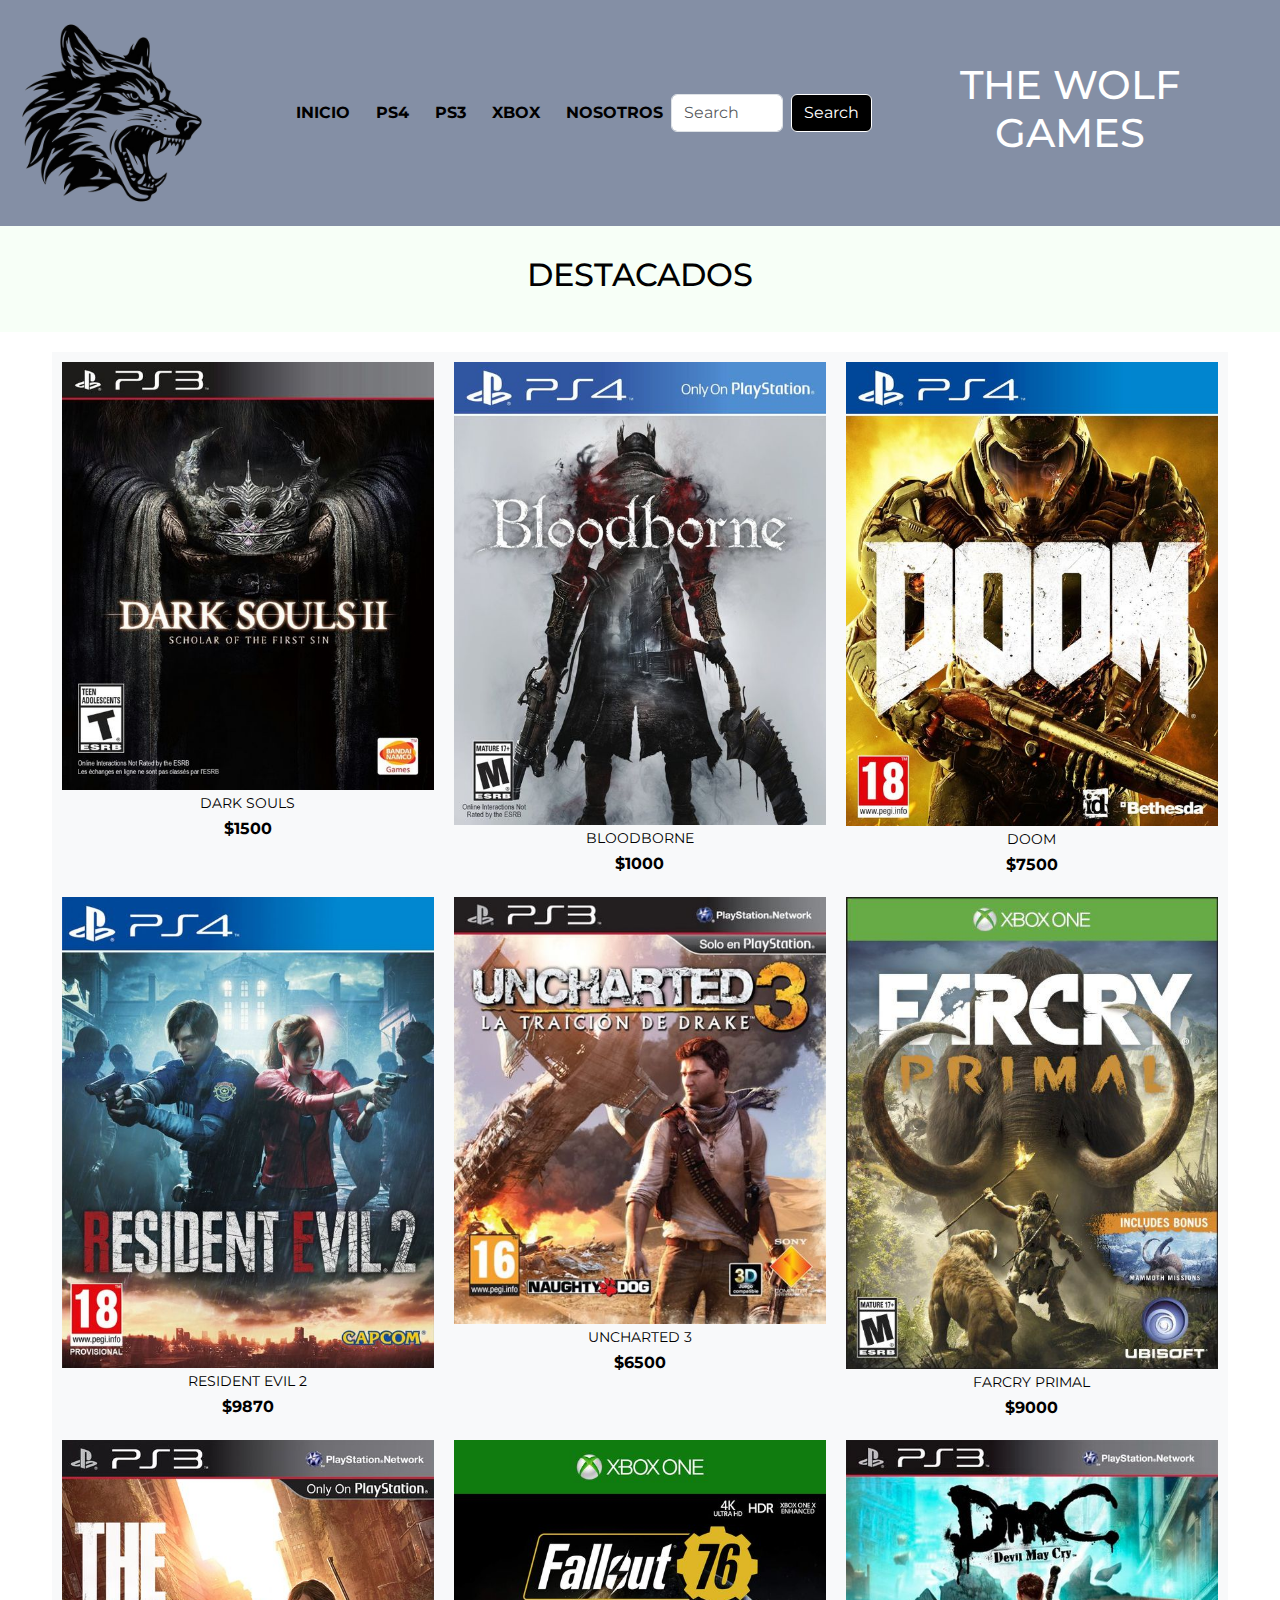
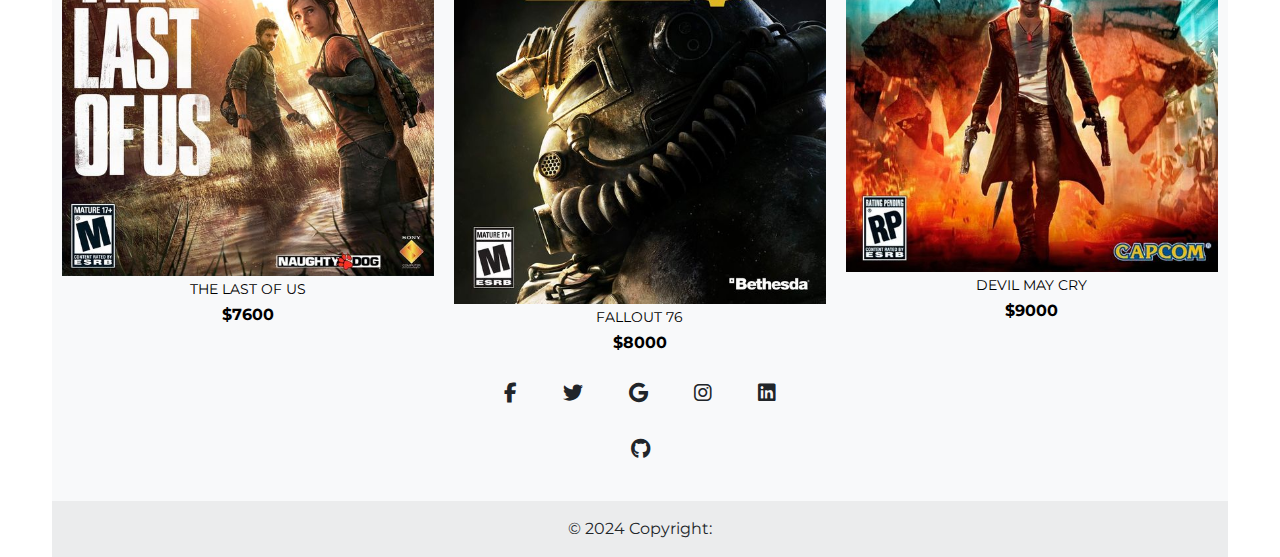
==== index.html @ 73f286ef "carpetas" ====
<!DOCTYPE html>
<html lang="es">
<head>
    <meta charset="UTF-8">
    <meta name="viewport" content="width=device-width, initial-scale=1.0">
    <title>TWG</title>
    <link href="https://cdn.jsdelivr.net/npm/bootstrap@5.3.3/dist/css/bootstrap.min.css" rel="stylesheet" integrity="sha384-QWTKZyjpPEjISv5WaRU9OFeRpok6YctnYmDr5pNlyT2bRjXh0JMhjY6hW+ALEwIH" crossorigin="anonymous">
    <link rel="stylesheet" href="/stylesheet.css">
    <link rel="preconnect" href="https://fonts.googleapis.com">
    <link rel="preconnect" href="https://fonts.gstatic.com" crossorigin>
    <link href="https://fonts.googleapis.com/css2?family=Montserrat:ital,wght@0,700;1,700&display=swap" rel="stylesheet">
    <link rel="stylesheet" href="https://cdnjs.cloudflare.com/ajax/libs/font-awesome/6.5.2/css/all.min.css">
</head>
<body>
    <div class="contenido">
    <nav class="navbar navbar-expand-lg" id="navbar">
    <div class="container-fluid">
    <a class="navbar-brand" href="/index.html" id="logo"><img src="img/logo5.png-removebg-preview.png" width="200px"></a>
        <button class="navbar-toggler" type="button" data-bs-toggle="collapse" data-bs-target="#navbarSupportedContent"ariaria-controls="navbarSupportedContent" aria-expanded="false" aria-label="Toggle navigation">
        <span><i class="fa-solid fa-bars" style="color:white;font-size: 23px;"></i></span>
        </button>
        <div class="collapse navbar-collapse" id="navbarSupportedContent">
        <ul class="navbar-nav me-auto mb-2 mb-lg-0">
            <li class="nav-item">
            <a class="nav-link active" aria-current="page" href="./index.html">INICIO</a>
            </li>

            <li class="nav-item">
            <a class="nav-link active" aria-current="page" href="paginas/ps4.html">PS4</a>
            </li>

            <li class="nav-item">
            <a class="nav-link active" aria-current="page" href="paginas/ps3.html">PS3</a>
            </li>

            <li class="nav-item">
            <a class="nav-link active" aria-current="page" href="paginas/xbox.html">XBOX</a>
            </li>

            <li class="nav-item">
            <a class="nav-link active" aria-current="page" href="paginas/nosotros.html">NOSOTROS</a>
            </li>

        </ul>
        <form class="d-flex">
        <input class="form-control me-2" type="search" placeholder="Search" aria-label="Search">
        <button class="btn btn-outline-success" type="submit">Search</button>
        </form>
        </div>
        <header>
            <h1>THE WOLF GAMES</h1>
        </header>
        </nav>
        <header class="subtitulo">
            <h2>DESTACADOS</h2>
        </header>
        <div class="container">
            <div class="row">
            <div class="col-xs-12 col-s-12 col-m-2 col-l-2"></div>
            <div class="col-m-10 col-l-7"></div>
            <div class="col-m-12 col-l-3"></div>
            </div>

            <div class="productos">

    <a href="#" class="col-m-4 col-s-6 product-box">
    <img src="img/dark.jpg" alt="producto1" width="100%">
    <h3>DARK SOULS</h3>
    <strong>$1500</strong>
    </a>

    <a href="#" class="col-m-4 col-s-6 product-box">
    <img src="img/juego1.png" alt="producto1" width="100%">
    <h3>BLOODBORNE</h3>
    <strong>$1000</strong>
    </a>

    <a href="#" class="col-m-4 col-s-6 product-box">
    <img src="img/doomk.jpg" alt="producto1" width="100%">
    <h3>DOOM</h3>
    <strong>$7500</strong>
    </a>

    <a href="#" class="col-m-4 col-s-6 product-box">
    <img src="img/juego2.png" alt="producto1" width="100%">
    <h3>RESIDENT EVIL 2</h3>
    <strong>$9870</strong>
    </a>

    <a href="#" class="col-m-4 col-s-6 product-box">
    <img src="img/uncharted.jpg" alt="producto1" width="100%">
    <h3>UNCHARTED 3</h3>
    <strong>$6500</strong>
    </a>

    <a href="#" class="col-m-4 col-s-6 product-box">
    <img src="img/far.jpg" alt="producto1" width="100%">
    <h3>FARCRY PRIMAL</h3>
    <strong>$9000</strong>
    </a>

    <a href="#" class="col-m-4 col-s-6 product-box">
    <img src="img/thl.jpg" alt="producto1" width="100%">
    <h3>THE LAST OF US</h3>
    <strong>$7600</strong>
    </a>

    <a href="#" class="col-m-4 col-s-6 product-box">
        <img src="img/fallout.jpg" alt="producto1" width="100%">
        <h3>FALLOUT 76</h3>
        <strong>$8000</strong>
        </a>
    

        <a href="#" class="col-m-4 col-s-6 product-box">
            <img src="img/dmc.jpg" alt="producto1" width="100%">
            <h3>DEVIL MAY CRY</h3>
            <strong>$9000</strong>
            </a>





                
<script src="https://cdn.jsdelivr.net/npm/bootstrap@5.3.3/dist/js/bootstrap.bundle.min.js" integrity="sha384-YvpcrYf0tY3lHB60NNkmXc5s9fDVZLESaAA55NDzOxhy9GkcIdslK1eN7N6jIeHz" crossorigin="anonymous"></script>
</body>

<footer class="text-center bg-body-tertiary">
    <!-- Grid container -->
    <div class="container pt-4">
    <!-- Section: Social media -->
    <section class="mb-4">
        <!-- Facebook -->
        <a
        data-mdb-ripple-init
        class="btn btn-link btn-floating btn-lg text-body m-1"
        href="https://www.facebook.com/profile.php?id=100048649174184"
        role="button"
        data-mdb-ripple-color="dark"
        ><i class="fab fa-facebook-f"></i
        ></a>
        <!-- Twitter -->
        <a
        data-mdb-ripple-init
        class="btn btn-link btn-floating btn-lg text-body m-1"
        href="https://twitter.com/Gabriel78394767"
        role="button"
        data-mdb-ripple-color="dark"
        ><i class="fab fa-twitter"></i
        ></a>

        <!-- Google -->
        <a
        data-mdb-ripple-init
        class="btn btn-link btn-floating btn-lg text-body m-1"
        href="http://127.0.0.1:5500/index.html?#!"
        role="button"
        data-mdb-ripple-color="dark"
        ><i class="fab fa-google"></i
        ></a>
        <!-- Instagram -->
        <a
        data-mdb-ripple-init
        class="btn btn-link btn-floating btn-lg text-body m-1"
        href="https://www.instagram.com/the_wolf_games__?igsh=MTE1ZDN4N2NyMnF2aQ=="
        role="button"
        data-mdb-ripple-color="dark"
        ><i class="fab fa-instagram"></i
        ></a>
        <!-- Linkedin -->
        <a
        data-mdb-ripple-init
        class="btn btn-link btn-floating btn-lg text-body m-1"
        href="#!"
        role="button"
        data-mdb-ripple-color="dark"
        ><i class="fab fa-linkedin"></i
        ></a>
        <!-- Github -->
        <a
        data-mdb-ripple-init
        class="btn btn-link btn-floating btn-lg text-body m-1"
        href="https://github.com/Gabriel9871/thewolfgames"
        role="button"
        data-mdb-ripple-color="dark"
        ><i class="fab fa-github"></i
        ></a>
    </section>
    <!-- Section: Social media -->
    </div>
    <!-- Grid container -->
    <!-- Copyright -->
    <div class="text-center p-3" style="background-color: rgba(0, 0, 0, 0.05);">
    © 2024 Copyright:
    <a class="text-body" href="https://mdbootstrap.com/"></a>
    </div>
    <!-- Copyright -->
</footer>
</html>
---- stylesheet.css ----
* {
margin: 0;
padding: 0;
box-sizing: border-box;
font-family: "Montserrat", sans-serif;
}

.contenido{
    background-color: white;
}

html::-webkit-scrollbar-track{
    background: transparent;
}

html::-webkit-scrollbar-thumb{
    background-color: #848FA5;
    border-radius: 10px;
}

html::-webkit-scrollbar{
    width: 10px;
}

#navbar{
    background-color: #848FA5;
}

#logoimg{
    border-radius: 10px;
    width: 160px;
    margin-left: 40px;

}

.navbar-nav{
    margin-left: 50px;
}

.nav-item .nav-link{
    color: black;
    margin-left: 10px;
    font-weight: bold;
    transition: 0.5s;
}

.nav-item .nav-link:hover{
    background-color: #1E3F20;
    border-radius: 5px;
    color: white;

}

#navbar form button{
    background: black;
    color: white;
    border: 1px solid white;
}

header {
    background-color: #848FA5;
    color: white;
    padding: 40px 40px;
    text-align: center;
    font-size: 25px;
}

.subtitulo{
    background-color:#F7FFF7 ;
    color: black;
    padding: 30px 30px;
    text-align: center;
    font-size: 20px;
}

.container {
    max-width: 1200px;
    margin: 0 auto;
}

.row::after{
    content: "";
    clear: both;
    display: table;
}
[class*="col-"]
{
    float: left;
    padding: 10px;
    width: 100%;

}

section {
    width: 350px;
    margin: 0 auto
}

section article {
    transition: box-shadow 0.3s ease;
    background-color: #fff;
    margin: 1rem 0;
    border-radius: 0.5rem;
    padding: 0.25rem 0rem;
    cursor: pointer;
}

section article:hover{
    box-shadow: 0 0.1rem 0.4rem rgba(0, 0, 0, 0.3);
}

section article h2,section article p {
    margin: 1rem;
}









@media only screen and (max-width: 600px ) {
    .col-xs-1{width: 8.33%;}
    .col-xs-2{width: 16.66%;}
    .col-xs-3{width: 25%;}
    .col-xs-4{width: 33.33%;}
    .col-xs-5{width: 41.66%;}
    .col-xs-6{width: 50%;}
    .col-xs-7{width: 58.33%;}
    .col-xs-8{width: 66.66%;}
    .col-xs-9{width: 75%;}
    .col-xs-10{width: 83.33%;}
    .col-xs-11{width: 91.66%;}
    .col-xs-12{width: 100%;}
}


@media only screen and (min-width: 600px){
.col-s-1{width: 8.33%;}
.col-s-2{width: 16.66%;}
.col-s-3{width: 25%;}
.col-s-4{width: 33.33%;}
.col-s-5{width: 41.66%;}
.col-s-6{width: 50%;}
.col-s-7{width: 58.33%;}
.col-s-8{width: 66.66%;}
.col-s-9{width: 75%;}
.col-s-10{width: 83.33%;}
.col-s-11{width: 91.66%;}
.col-s-12{width: 100%;}
}

@media only screen and (min-width: 768px){
    .col-m-1{width: 8.33%;}
    .col-m-2{width: 16.66%;}
    .col-m-3{width: 25%;}
    .col-m-4{width: 33.33%;}
    .col-m-5{width: 41.66%;}
    .col-m-6{width: 50%;}
    .col-m-7{width: 58.33%;}
    .col-m-8{width: 66.66%;}
    .col-m-9{width: 75%;}
    .col-m-10{width: 83.33%;}
    .col-m-11{width: 91.66%;}
    .col-m-12{width: 100%;}
    }

@media only screen and (min-width: 992px){
    .col-l-1{width: 8.33%;}
    .col-l-2{width: 16.66%;}
    .col-l-3{width: 25%;}
    .col-l-4{width: 33.33%;}
    .col-l-5{width: 41.66%;}
    .col-l-6{width: 50%;}
    .col-l-7{width: 58.33%;}
    .col-l-8{width: 66.66%;}
    .col-l-9{width: 75%;}
    .col-l-10{width: 83.33%;}
    .col-l-11{width: 91.66%;}
    .col-l-12{width: 100%;}
    }

@media only screen and (min-width: 1200px){
    .col-xl-1{width: 8.33%;}
    .col-xl-2{width: 16.66%;}
    .col-xl-3{width: 25%;}
    .col-xl-4{width: 33.33%;}
    .col-xl-5{width: 41.66%;}
    .col-xl-6{width: 50%;}
    .col-xl-7{width: 58.33%;}
    .col-xl-8{width: 66.66%;}
    .col-xl-9{width: 75%;}
    .col-xl-10{width: 83.33%;}
    .col-xl-11{width: 91.66%;}
    .col-xl-12{width: 100%;}
    }

.product-box{ 
    text-align: center;
    color: black;
    text-decoration: none;
    }

.product-box:hover{
    text-decoration: none;
}

.product-box img{
    transition: all 0.3s;
}

.product-box:hover img{
    transform: scale(1.05);
}

.product-box h3{
    font-size: 14px;
    font-weight: normal;
    margin: 5px;
    overflow: hidden;
    -o-text-overflow: ellipsis;
    text-overflow: ellipsis;
    white-space: nowrap;
}
body{
    background-color:#F7FFF7

}
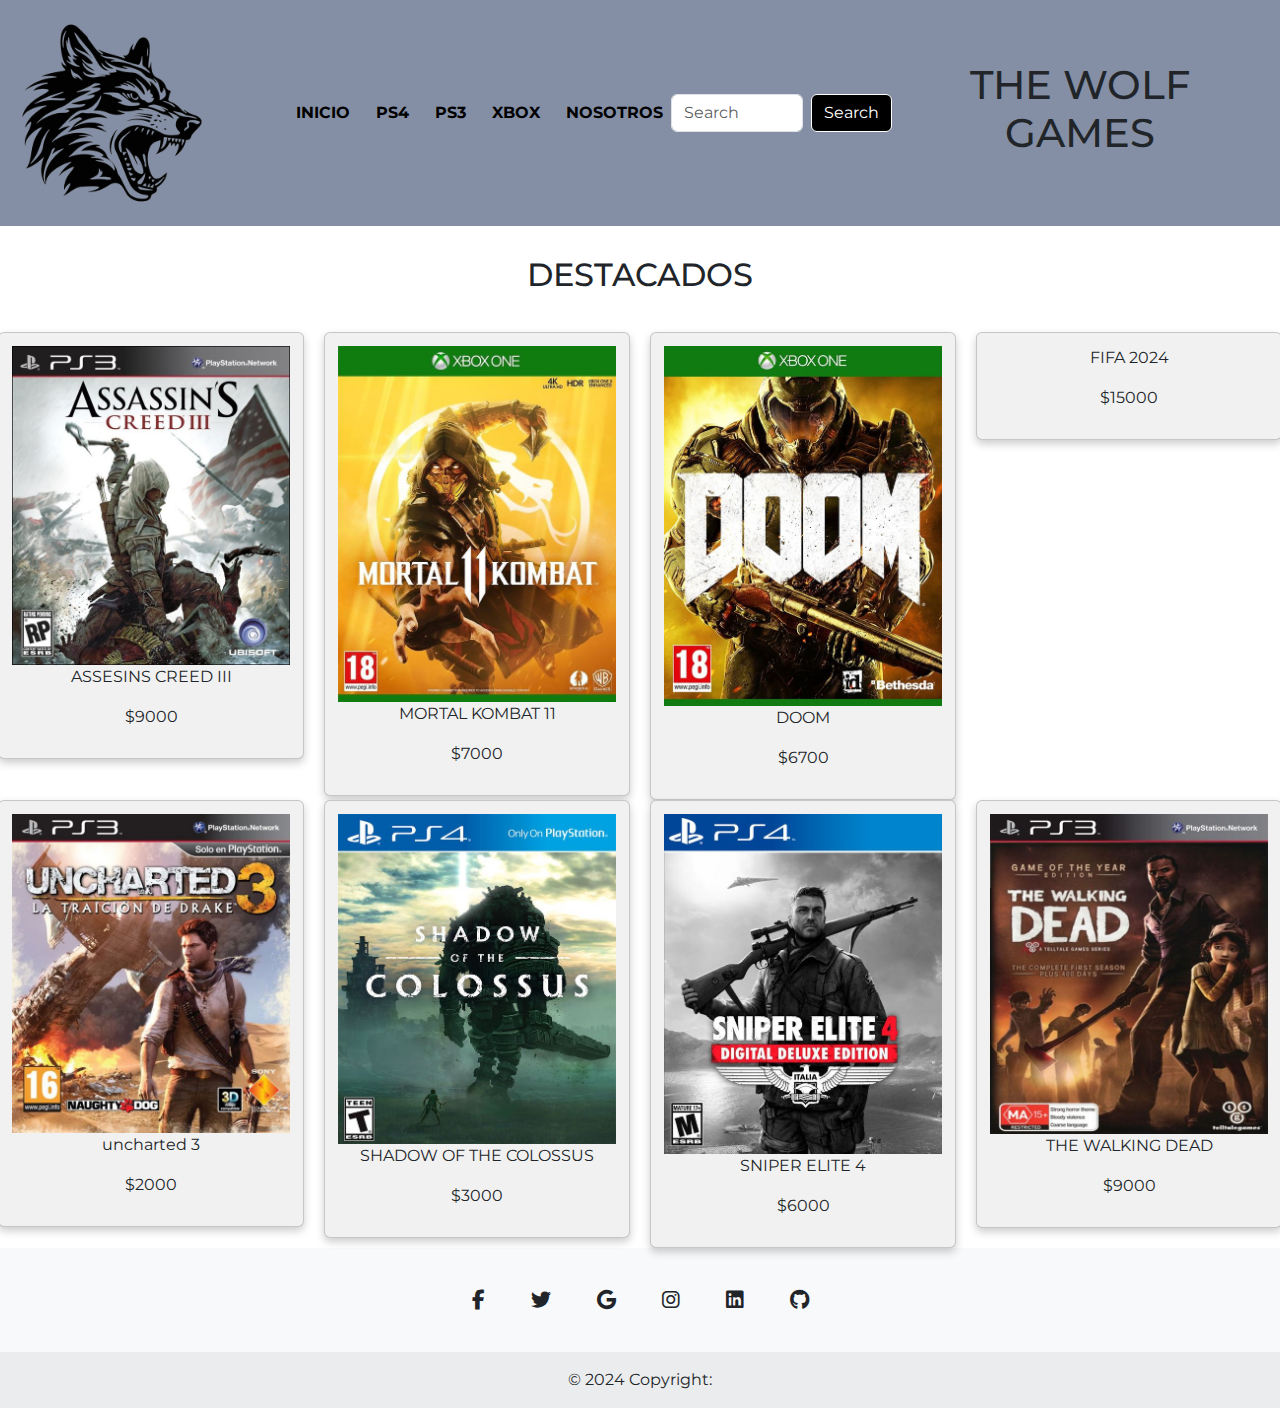
==== commit b6e81ce6: "proyecto final" ====
--- a/index.html
+++ b/index.html
@@ -5,7 +5,7 @@
     <meta name="viewport" content="width=device-width, initial-scale=1.0">
     <title>TWG</title>
     <link href="https://cdn.jsdelivr.net/npm/bootstrap@5.3.3/dist/css/bootstrap.min.css" rel="stylesheet" integrity="sha384-QWTKZyjpPEjISv5WaRU9OFeRpok6YctnYmDr5pNlyT2bRjXh0JMhjY6hW+ALEwIH" crossorigin="anonymous">
-    <link rel="stylesheet" href="/stylesheet.css">
+    <link rel="stylesheet" href="styles.css">
     <link rel="preconnect" href="https://fonts.googleapis.com">
     <link rel="preconnect" href="https://fonts.gstatic.com" crossorigin>
     <link href="https://fonts.googleapis.com/css2?family=Montserrat:ital,wght@0,700;1,700&display=swap" rel="stylesheet">
@@ -15,30 +15,30 @@
     <div class="contenido">
     <nav class="navbar navbar-expand-lg" id="navbar">
     <div class="container-fluid">
-    <a class="navbar-brand" href="/index.html" id="logo"><img src="img/logo5.png-removebg-preview.png" width="200px"></a>
+    <a class="navbar-brand" href="index.html" id="logo"><img src="img/logo5.png-removebg-preview.png" width="200px"></a>
         <button class="navbar-toggler" type="button" data-bs-toggle="collapse" data-bs-target="#navbarSupportedContent"ariaria-controls="navbarSupportedContent" aria-expanded="false" aria-label="Toggle navigation">
         <span><i class="fa-solid fa-bars" style="color:white;font-size: 23px;"></i></span>
         </button>
         <div class="collapse navbar-collapse" id="navbarSupportedContent">
         <ul class="navbar-nav me-auto mb-2 mb-lg-0">
             <li class="nav-item">
-            <a class="nav-link active" aria-current="page" href="./index.html">INICIO</a>
+            <a class="nav-link active" aria-current="page" href="index.html">INICIO</a>
             </li>
 
             <li class="nav-item">
-            <a class="nav-link active" aria-current="page" href="paginas/ps4.html">PS4</a>
+            <a class="nav-link active" aria-current="page" href="/paginas'//ps4.html">PS4</a>
             </li>
 
             <li class="nav-item">
-            <a class="nav-link active" aria-current="page" href="paginas/ps3.html">PS3</a>
+            <a class="nav-link active" aria-current="page" href="/paginas'//ps3.html">PS3</a>
             </li>
 
             <li class="nav-item">
-            <a class="nav-link active" aria-current="page" href="paginas/xbox.html">XBOX</a>
+            <a class="nav-link active" aria-current="page" href="/paginas'//xbox.html">XBOX</a>
             </li>
 
             <li class="nav-item">
-            <a class="nav-link active" aria-current="page" href="paginas/nosotros.html">NOSOTROS</a>
+            <a class="nav-link active" aria-current="page" href="/paginas'//nosotros.html">NOSOTROS</a>
             </li>
 
         </ul>
@@ -54,75 +54,49 @@
         <header class="subtitulo">
             <h2>DESTACADOS</h2>
         </header>
-        <div class="container">
-            <div class="row">
-            <div class="col-xs-12 col-s-12 col-m-2 col-l-2"></div>
-            <div class="col-m-10 col-l-7"></div>
-            <div class="col-m-12 col-l-3"></div>
+
+        <div class="row">
+            <div class="column">
+              <div class="card"><img src="img/assesin.jpg" alt="100%"><p>ASSESINS CREED III</p><p>$9000</p></div>
             </div>
+            <div class="column">
+              <div class="card"><img src="img/mk11.jpg" alt="100%"><p>MORTAL KOMBAT 11</p><p>$7000</p></div>
+            </div>
+            <div class="column">
+              <div class="card"><img src="img/DOOM.jpg" alt="100%"><p>DOOM</p><p>$6700</p></div>
+            </div>
+            <div class="column">
+              <div class="card"><img src="img/fifa.jpg" alt=""><p>FIFA 2024</p><p>$15000</p></div>
+            </div>
+          </div>
 
-            <div class="productos">
-
-    <a href="#" class="col-m-4 col-s-6 product-box">
-    <img src="img/dark.jpg" alt="producto1" width="100%">
-    <h3>DARK SOULS</h3>
-    <strong>$1500</strong>
-    </a>
-
-    <a href="#" class="col-m-4 col-s-6 product-box">
-    <img src="img/juego1.png" alt="producto1" width="100%">
-    <h3>BLOODBORNE</h3>
-    <strong>$1000</strong>
-    </a>
-
-    <a href="#" class="col-m-4 col-s-6 product-box">
-    <img src="img/doomk.jpg" alt="producto1" width="100%">
-    <h3>DOOM</h3>
-    <strong>$7500</strong>
-    </a>
-
-    <a href="#" class="col-m-4 col-s-6 product-box">
-    <img src="img/juego2.png" alt="producto1" width="100%">
-    <h3>RESIDENT EVIL 2</h3>
-    <strong>$9870</strong>
-    </a>
-
-    <a href="#" class="col-m-4 col-s-6 product-box">
-    <img src="img/uncharted.jpg" alt="producto1" width="100%">
-    <h3>UNCHARTED 3</h3>
-    <strong>$6500</strong>
-    </a>
-
-    <a href="#" class="col-m-4 col-s-6 product-box">
-    <img src="img/far.jpg" alt="producto1" width="100%">
-    <h3>FARCRY PRIMAL</h3>
-    <strong>$9000</strong>
-    </a>
-
-    <a href="#" class="col-m-4 col-s-6 product-box">
-    <img src="img/thl.jpg" alt="producto1" width="100%">
-    <h3>THE LAST OF US</h3>
-    <strong>$7600</strong>
-    </a>
-
-    <a href="#" class="col-m-4 col-s-6 product-box">
-        <img src="img/fallout.jpg" alt="producto1" width="100%">
-        <h3>FALLOUT 76</h3>
-        <strong>$8000</strong>
-        </a>
-    
-
-        <a href="#" class="col-m-4 col-s-6 product-box">
-            <img src="img/dmc.jpg" alt="producto1" width="100%">
-            <h3>DEVIL MAY CRY</h3>
-            <strong>$9000</strong>
-            </a>
+          <div class="row">
+            <div class="column">
+              <div class="card"><img src="img/uncharted.jpg" alt="100%"><p>uncharted 3</p><p>$2000</p></div>
+            </div>
+            <div class="column">
+              <div class="card"><img src="img/shadow.jpg" alt="100%"><p>SHADOW OF THE COLOSSUS</p><p>$3000</p></div>
+            </div>
+            <div class="column">
+              <div class="card"><img src="img/sniper.jpg" alt="100%"><p>SNIPER ELITE 4</p><p>$6000</p></div>
+            </div>
+            <div class="column">
+              <div class="card"><img src="img/walkin.jpg" alt="100%"><p>THE WALKING DEAD</p><p>$9000</p></div>
+            </div>
+          </div>
 
 
 
 
 
-                
+
+
+
+
+
+
+
+
 <script src="https://cdn.jsdelivr.net/npm/bootstrap@5.3.3/dist/js/bootstrap.bundle.min.js" integrity="sha384-YvpcrYf0tY3lHB60NNkmXc5s9fDVZLESaAA55NDzOxhy9GkcIdslK1eN7N6jIeHz" crossorigin="anonymous"></script>
 </body>
 
--- a/styles.css
+++ b/styles.css
@@ -0,0 +1,109 @@
+* {
+  margin: 0;
+  padding: 0;
+  box-sizing: border-box;
+  font-family: "Montserrat", sans-serif;
+}
+
+.contenido {
+  background-color: white;
+}
+
+html::-webkit-scrollbar-track {
+  background: transparent;
+}
+
+html::-webkit-scrollbar-thumb {
+  background-color: #848FA5;
+  border-radius: 10px;
+}
+
+html::-webkit-scrollbar {
+  width: 10px;
+}
+
+#navbar {
+  background-color: #848FA5;
+}
+
+#logoimg {
+  border-radius: 10px;
+  width: 160px;
+  margin-left: 40px;
+}
+
+.navbar-nav {
+  margin-left: 50px;
+}
+
+.nav-item .nav-link {
+  color: black;
+  margin-left: 10px;
+  font-weight: bold;
+  transition: 0.5s;
+}
+
+.nav-item .nav-link:hover {
+  background-color: #1E3F20;
+  border-radius: 5px;
+  color: white;
+}
+
+#navbar form button {
+  background: black;
+  color: white;
+  border: 1px solid white;
+}
+
+h2 {
+  text-align: center;
+  padding: 30px;
+}
+
+h1 {
+  text-align: center;
+  padding: 30px;
+}
+
+* {
+  box-sizing: border-box;
+}
+
+body {
+  font-family: Arial, Helvetica, sans-serif;
+}
+
+.column {
+  float: left;
+  width: 25%;
+  padding: 0 10px;
+}
+
+.row {
+  margin: 0 -5;
+}
+
+.row:after {
+  content: "";
+  display: table;
+  clear: both;
+}
+
+.card {
+  box-shadow: 0 4px 8px 0 rgba(0, 0, 0, 0.2); /* this adds the "card" effect */
+  padding: 13px;
+  text-align: center;
+  background-color: #f1f1f1;
+}
+
+@media screen and (max-width: 600px) {
+  .column {
+    width: 100%;
+    display: block;
+    margin-bottom: 30px;
+  }
+}
+.productos-1 {
+  text-align: center;
+  justify-content: center;
+}/*# sourceMappingURL=styles.css.map */